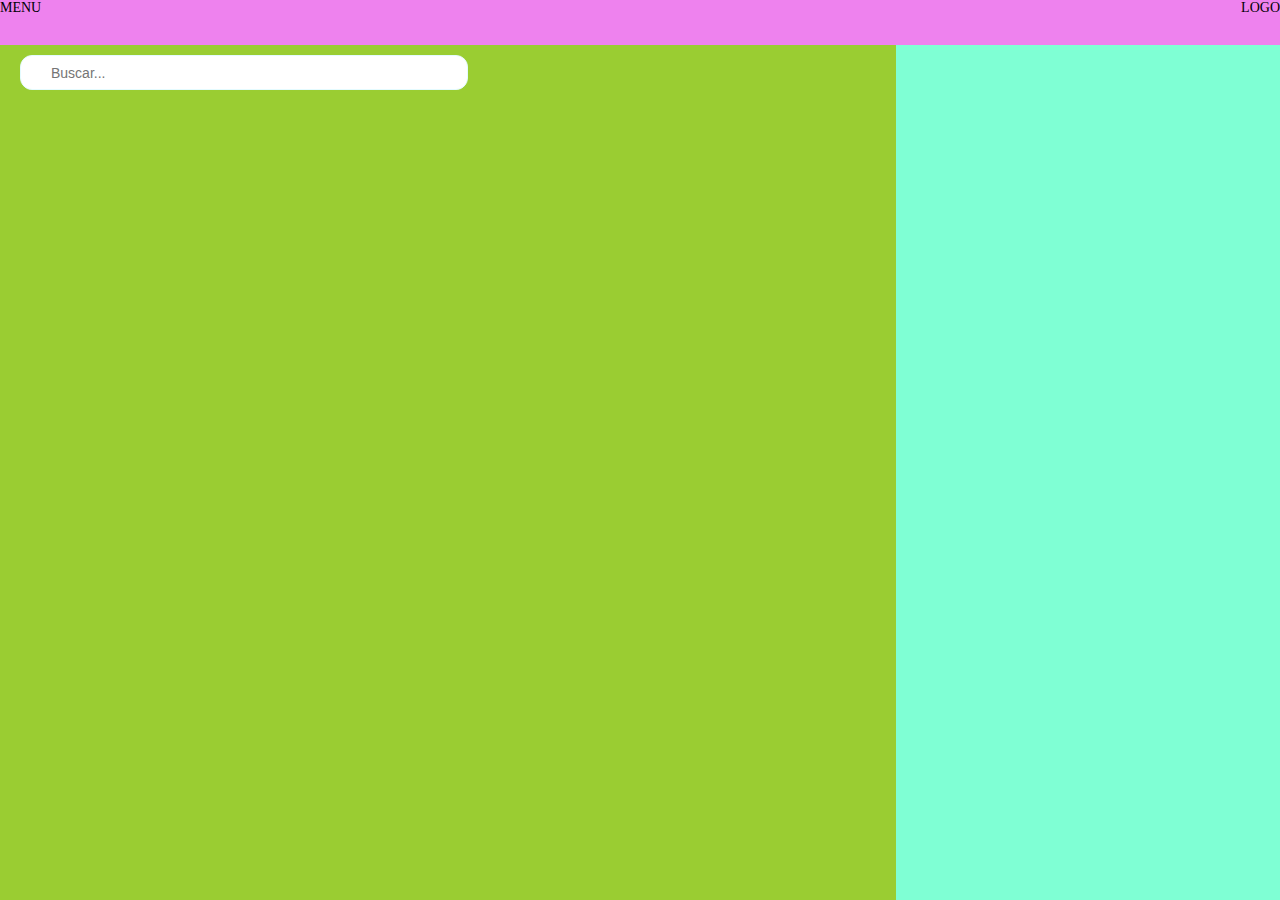
==== index.html @ 657dc542 "First steps - Developed Search bar." ====
<!DOCTYPE html>
<html lang="en">
<head>
    <meta charset="UTF-8">
    <meta http-equiv="X-UA-Compatible" content="IE=edge">
    <meta name="viewport" content="width=device-width, initial-scale=1.0">
    <link rel="stylesheet" href="https://use.fontawesome.com/releases/v5.15.2/css/all.css" integrity="sha384-vSIIfh2YWi9wW0r9iZe7RJPrKwp6bG+s9QZMoITbCckVJqGCCRhc+ccxNcdpHuYu" crossorigin="anonymous">
    <link rel="stylesheet" href="./src/style.css">
    <title>Inventario y Ventas</title>
</head>
<body>
    <header>        
        <div class="header-container__menu">
            MENU
        </div>
        <div class="header-container__logo">
            LOGO
        </div>        
    </header>
    <main>
        <div class="main__left">
            <div class="search-bar">
                <div class="search-bar__bar-code">
                    <i class="fas fa-barcode"></i>
                </div>
                <input type="text" name="search" id="search" placeholder="Buscar..." />
                <div class="search-bar__search-icon">
                    <i class="fas fa-search"></i>
                </div>
            </div>
        </div>
        <div class="main__right">

        </div>
    </main>
</body>
</html>
---- src/style.css ----
:root {
	--primary-text: 2rem;
	--secondary-text: 1.4rem;
	--bright-blue: #e4fbff;
	--middle-blue: #b8b5ff;
	--strong-blue: #b8b5ff;
}

* {
	box-sizing: border-box;
	margin: 0;
	padding: 0;
}

html {
	font-size: 62.5%;
}

header {
	height: 5vh;
	width: 100vw;
	background-color: violet;
	font-size: var(--secondary-text);
	position: relative;
	display: flex;
	justify-content: space-between;
}

main {
	height: 95vh;
	width: 100%;
	display: flex;
}
.main__left {
	width: 70vw;
	height: 100%;
	background-color: yellowgreen;
}

.main__right {
	width: 30vw;
	height: 100%;
	background-color: aquamarine;
}

.search-bar {
	width: 50%;
	height: 45px;
	margin-top: 10px;
	margin-left: 20px;
	position: relative;
}

.search-bar__bar-code {
	position: absolute;
	top: calc(50% - 10px);
	left: 10px;
}

.search-bar > input {
	width: 100%;
	height: 35px;
	padding-left: 30px;
	border: 1px solid var(--bright-blue);
	border-radius: 12px;
	outline: none;
	font-size: var(--secondary-text);
}

.search-bar > input:focus {
	border: 2px solid var(--middle-blue);
}

.search-bar__search-icon {
	position: absolute;
	top: calc(50% - 10px);
	right: 15px;
}
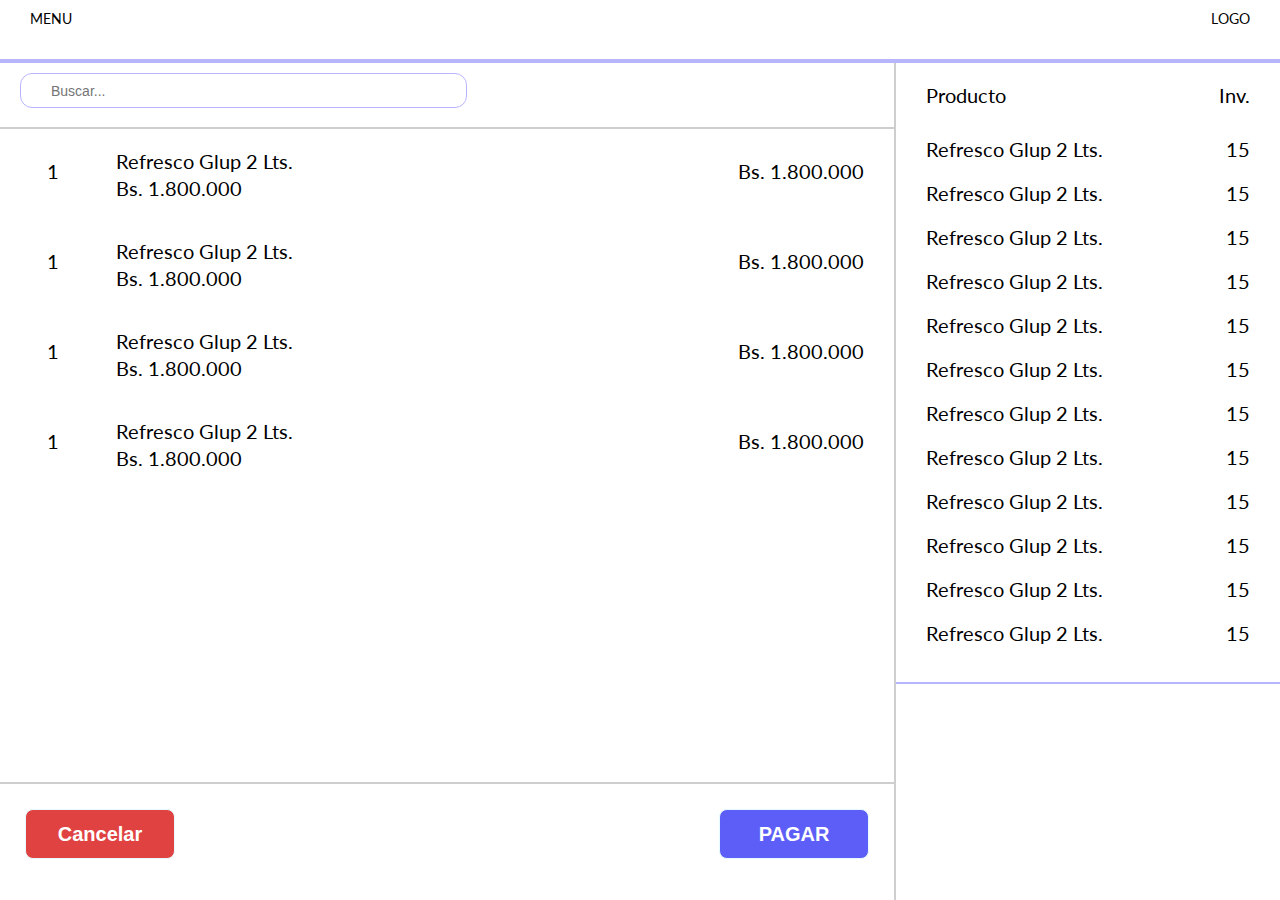
==== commit fbacd981: "Added total-container, product-list and its children - Need to add payment-method" ====
--- a/index.html
+++ b/index.html
@@ -4,6 +4,8 @@
     <meta charset="UTF-8">
     <meta http-equiv="X-UA-Compatible" content="IE=edge">
     <meta name="viewport" content="width=device-width, initial-scale=1.0">
+    <link rel="preconnect" href="https://fonts.gstatic.com">
+    <link href="https://fonts.googleapis.com/css2?family=Lato:wght@400;700&display=swap" rel="stylesheet">
     <link rel="stylesheet" href="https://use.fontawesome.com/releases/v5.15.2/css/all.css" integrity="sha384-vSIIfh2YWi9wW0r9iZe7RJPrKwp6bG+s9QZMoITbCckVJqGCCRhc+ccxNcdpHuYu" crossorigin="anonymous">
     <link rel="stylesheet" href="./src/style.css">
     <title>Inventario y Ventas</title>
@@ -28,9 +30,168 @@
                     <i class="fas fa-search"></i>
                 </div>
             </div>
+            <div class="purchase-list">
+                <article class="purchase-list__item">
+                    <div class="item__amount">
+                        <p class="amount">1</p>
+                    </div>
+                    <div class="item__description">
+                        <p class="description">Refresco Glup 2 Lts.</p>
+                        <p class="item-price__description"><span class="currency">Bs. </span>1.800.000</p>
+                    </div>
+                    <div class="item__total-price">
+                        <p class="item-price__total"><span class="currency">Bs. </span>1.800.000</p>
+                    </div>
+                </article>
+                <article class="purchase-list__item">
+                    <div class="item__amount">
+                        <p class="amount">1</p>
+                    </div>
+                    <div class="item__description">
+                        <p class="description">Refresco Glup 2 Lts.</p>
+                        <p class="item-price__description"><span class="currency">Bs. </span>1.800.000</p>
+                    </div>
+                    <div class="item__total-price">
+                        <p class="item-price__total"><span class="currency">Bs. </span>1.800.000</p>
+                    </div>
+                </article>
+                <article class="purchase-list__item">
+                    <div class="item__amount">
+                        <p class="amount">1</p>
+                    </div>
+                    <div class="item__description">
+                        <p class="description">Refresco Glup 2 Lts.</p>
+                        <p class="item-price__description"><span class="currency">Bs. </span>1.800.000</p>
+                    </div>
+                    <div class="item__total-price">
+                        <p class="item-price__total"><span class="currency">Bs. </span>1.800.000</p>
+                    </div>
+                </article>
+                <article class="purchase-list__item">
+                    <div class="item__amount">
+                        <p class="amount">1</p>
+                    </div>
+                    <div class="item__description">
+                        <p class="description">Refresco Glup 2 Lts.</p>
+                        <p class="item-price__description"><span class="currency">Bs. </span>1.800.000</p>
+                    </div>
+                    <div class="item__total-price">
+                        <p class="item-price__total"><span class="currency">Bs. </span>1.800.000</p>
+                    </div>
+                </article>
+            </div>
+            <div class="total-container">
+                <button class="total-btn cancel">Cancelar</button>
+                <button class="total-btn accept">PAGAR</button>
+            </div>
         </div>
-        <div class="main__right">
-
+        <div class="main__right">            
+            <div class="product-list">
+                <div class="product-list__header">
+                    <div class="title">
+                        <p>Producto</p>
+                    </div>
+                    <div class="stock">
+                        <p>Inv.</p>
+                    </div>
+                </div>
+                <article class="product-list__item">
+                    <div class="item__name">
+                        <p>Refresco Glup 2 Lts.</p>
+                    </div>
+                    <div class="item__stock">
+                        <p>15</p>
+                    </div>
+                </article>
+                <article class="product-list__item">
+                    <div class="item__name">
+                        <p>Refresco Glup 2 Lts.</p>
+                    </div>
+                    <div class="item__stock">
+                        <p>15</p>
+                    </div>
+                </article>
+                <article class="product-list__item">
+                    <div class="item__name">
+                        <p>Refresco Glup 2 Lts.</p>
+                    </div>
+                    <div class="item__stock">
+                        <p>15</p>
+                    </div>
+                </article>
+                <article class="product-list__item">
+                    <div class="item__name">
+                        <p>Refresco Glup 2 Lts.</p>
+                    </div>
+                    <div class="item__stock">
+                        <p>15</p>
+                    </div>
+                </article>
+                <article class="product-list__item">
+                    <div class="item__name">
+                        <p>Refresco Glup 2 Lts.</p>
+                    </div>
+                    <div class="item__stock">
+                        <p>15</p>
+                    </div>
+                </article>
+                <article class="product-list__item">
+                    <div class="item__name">
+                        <p>Refresco Glup 2 Lts.</p>
+                    </div>
+                    <div class="item__stock">
+                        <p>15</p>
+                    </div>
+                </article>
+                <article class="product-list__item">
+                    <div class="item__name">
+                        <p>Refresco Glup 2 Lts.</p>
+                    </div>
+                    <div class="item__stock">
+                        <p>15</p>
+                    </div>
+                </article>
+                <article class="product-list__item">
+                    <div class="item__name">
+                        <p>Refresco Glup 2 Lts.</p>
+                    </div>
+                    <div class="item__stock">
+                        <p>15</p>
+                    </div>
+                </article>
+                <article class="product-list__item">
+                    <div class="item__name">
+                        <p>Refresco Glup 2 Lts.</p>
+                    </div>
+                    <div class="item__stock">
+                        <p>15</p>
+                    </div>
+                </article>
+                <article class="product-list__item">
+                    <div class="item__name">
+                        <p>Refresco Glup 2 Lts.</p>
+                    </div>
+                    <div class="item__stock">
+                        <p>15</p>
+                    </div>
+                </article>
+                <article class="product-list__item">
+                    <div class="item__name">
+                        <p>Refresco Glup 2 Lts.</p>
+                    </div>
+                    <div class="item__stock">
+                        <p>15</p>
+                    </div>
+                </article>
+                <article class="product-list__item">
+                    <div class="item__name">
+                        <p>Refresco Glup 2 Lts.</p>
+                    </div>
+                    <div class="item__stock">
+                        <p>15</p>
+                    </div>
+                </article>
+            </div>
         </div>
     </main>
 </body>
--- a/src/style.css
+++ b/src/style.css
@@ -4,6 +4,7 @@
 	--bright-blue: #e4fbff;
 	--middle-blue: #b8b5ff;
 	--strong-blue: #b8b5ff;
+	--gray-border: #cecece;
 }
 
 * {
@@ -14,38 +15,41 @@
 
 html {
 	font-size: 62.5%;
+	font-family: "Lato", sans-serif;
 }
 
 header {
-	height: 5vh;
 	width: 100vw;
-	background-color: violet;
-	font-size: var(--secondary-text);
+	height: 7vh;
 	position: relative;
+	padding: 1rem 3rem 0;
 	display: flex;
 	justify-content: space-between;
+	font-size: var(--secondary-text);
+
+	border-bottom: 4px solid var(--strong-blue);
 }
 
 main {
-	height: 95vh;
+	height: 93vh;
 	width: 100%;
 	display: flex;
 }
+
 .main__left {
 	width: 70vw;
 	height: 100%;
-	background-color: yellowgreen;
+	border-right: 2px solid var(--gray-border);
 }
 
 .main__right {
 	width: 30vw;
 	height: 100%;
-	background-color: aquamarine;
 }
 
 .search-bar {
 	width: 50%;
-	height: 45px;
+	height: 6vh;
 	margin-top: 10px;
 	margin-left: 20px;
 	position: relative;
@@ -61,7 +65,7 @@
 	width: 100%;
 	height: 35px;
 	padding-left: 30px;
-	border: 1px solid var(--bright-blue);
+	border: 1px solid var(--middle-blue);
 	border-radius: 12px;
 	outline: none;
 	font-size: var(--secondary-text);
@@ -76,3 +80,112 @@
 	top: calc(50% - 10px);
 	right: 15px;
 }
+
+.purchase-list {
+	width: 100%;
+	height: 73vh;
+	display: flex;
+	flex-direction: column;
+	border-top: 2px solid var(--gray-border);
+	border-bottom: 2px solid var(--gray-border);
+}
+
+.purchase-list__item {
+	width: 98%;
+	height: 70px;
+	display: flex;
+	justify-content: space-between;
+	margin: 1rem;
+	border-radius: 8px;
+	background-color: #fff;
+}
+
+.item__amount {
+	width: 10%;
+	margin-top: 2rem;
+}
+
+.item__amount > .amount {
+	margin: 0 auto;
+	font-size: var(--primary-text);
+	text-align: center;
+}
+
+.item__description {
+	width: 70%;
+	margin-top: 1rem;
+	margin-left: 2rem;
+	font-size: var(--primary-text);
+}
+
+.item__description .description {
+	padding-bottom: 0.3rem;
+}
+
+.item__total-price {
+	width: 20%;
+	margin-top: 2rem;
+	text-align: center;
+	font-size: var(--primary-text);
+}
+
+.total-container {
+	width: 100%;
+	height: 12vh;
+	padding: 25px;
+	display: flex;
+	justify-content: space-between;
+}
+
+.total-btn {
+	width: 150px;
+	height: 50px;
+	color: white;
+	font-size: var(--primary-text);
+	font-weight: 700;
+	border-radius: 8px;
+	outline: none;
+	border: 1px solid var(--bright-blue);
+}
+
+.cancel {
+	background-color: #e04242;
+}
+
+.accept {
+	background-color: #5d5df7;
+}
+
+.total-btn:focus {
+	border: 2px solid var(--middle-blue);
+}
+
+.product-list {
+	width: 100%;
+	height: 69vh;
+	padding: 2rem 3rem;
+	font-size: var(--primary-text);
+	overflow-y: scroll;
+	border-bottom: 2px solid var(--middle-blue);
+}
+
+.product-list__header {
+	width: 100%;
+	height: 6vh;
+	display: flex;
+	justify-content: space-between;
+}
+
+.product-list__header > * {
+	width: 50%;
+}
+
+.product-list__header > .stock {
+	text-align: right;
+}
+
+.product-list__item {
+	padding-bottom: 2rem;
+	display: flex;
+	justify-content: space-between;
+}
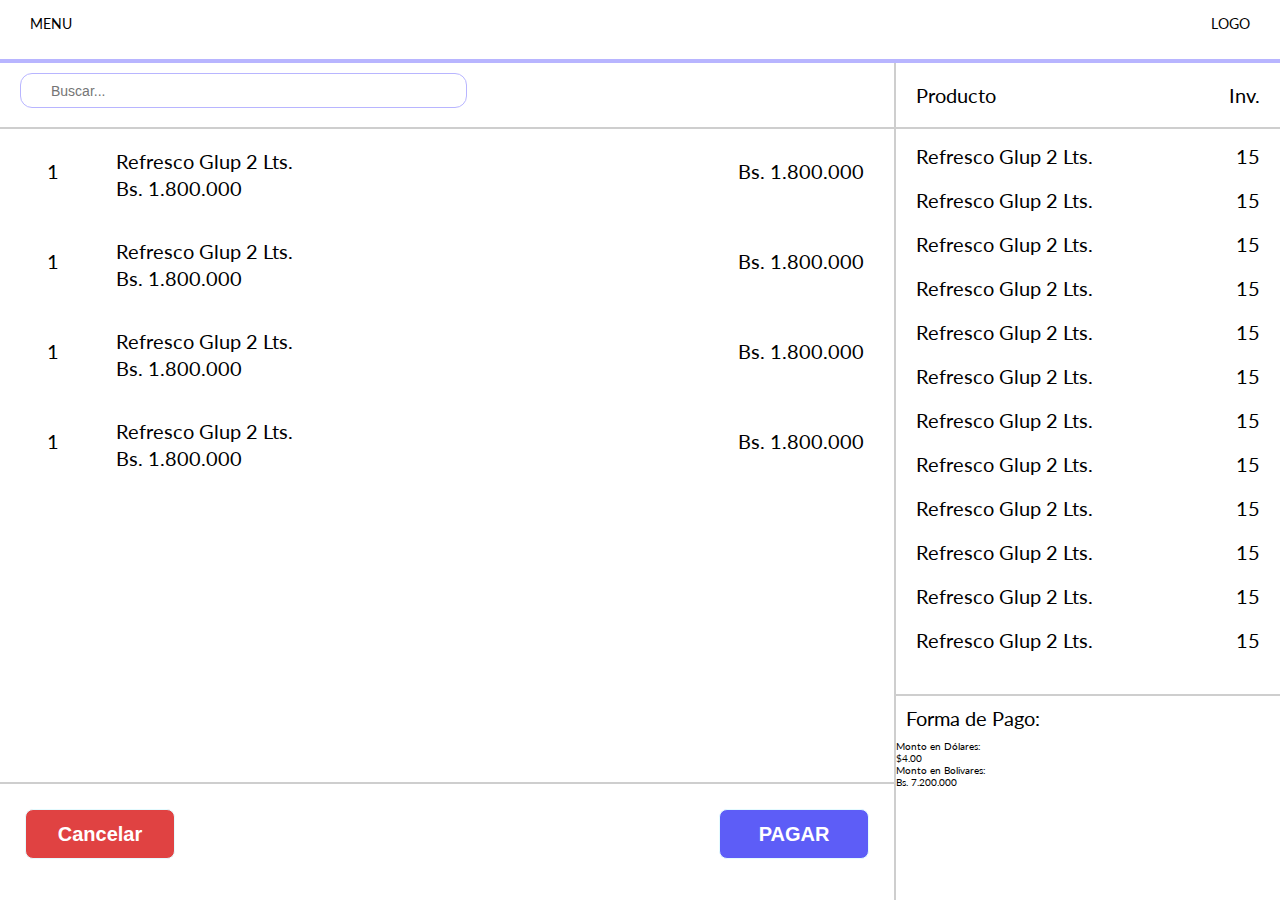
==== commit 58f79854: "stylized product-list - Still need to add payment-method" ====
--- a/index.html
+++ b/index.html
@@ -95,102 +95,117 @@
                         <p>Inv.</p>
                     </div>
                 </div>
-                <article class="product-list__item">
-                    <div class="item__name">
-                        <p>Refresco Glup 2 Lts.</p>
-                    </div>
-                    <div class="item__stock">
-                        <p>15</p>
-                    </div>
-                </article>
-                <article class="product-list__item">
-                    <div class="item__name">
-                        <p>Refresco Glup 2 Lts.</p>
-                    </div>
-                    <div class="item__stock">
-                        <p>15</p>
-                    </div>
-                </article>
-                <article class="product-list__item">
-                    <div class="item__name">
-                        <p>Refresco Glup 2 Lts.</p>
-                    </div>
-                    <div class="item__stock">
-                        <p>15</p>
-                    </div>
-                </article>
-                <article class="product-list__item">
-                    <div class="item__name">
-                        <p>Refresco Glup 2 Lts.</p>
-                    </div>
-                    <div class="item__stock">
-                        <p>15</p>
-                    </div>
-                </article>
-                <article class="product-list__item">
-                    <div class="item__name">
-                        <p>Refresco Glup 2 Lts.</p>
-                    </div>
-                    <div class="item__stock">
-                        <p>15</p>
-                    </div>
-                </article>
-                <article class="product-list__item">
-                    <div class="item__name">
-                        <p>Refresco Glup 2 Lts.</p>
-                    </div>
-                    <div class="item__stock">
-                        <p>15</p>
-                    </div>
-                </article>
-                <article class="product-list__item">
-                    <div class="item__name">
-                        <p>Refresco Glup 2 Lts.</p>
-                    </div>
-                    <div class="item__stock">
-                        <p>15</p>
-                    </div>
-                </article>
-                <article class="product-list__item">
-                    <div class="item__name">
-                        <p>Refresco Glup 2 Lts.</p>
-                    </div>
-                    <div class="item__stock">
-                        <p>15</p>
-                    </div>
-                </article>
-                <article class="product-list__item">
-                    <div class="item__name">
-                        <p>Refresco Glup 2 Lts.</p>
-                    </div>
-                    <div class="item__stock">
-                        <p>15</p>
-                    </div>
-                </article>
-                <article class="product-list__item">
-                    <div class="item__name">
-                        <p>Refresco Glup 2 Lts.</p>
-                    </div>
-                    <div class="item__stock">
-                        <p>15</p>
-                    </div>
-                </article>
-                <article class="product-list__item">
-                    <div class="item__name">
-                        <p>Refresco Glup 2 Lts.</p>
-                    </div>
-                    <div class="item__stock">
-                        <p>15</p>
-                    </div>
-                </article>
-                <article class="product-list__item">
-                    <div class="item__name">
-                        <p>Refresco Glup 2 Lts.</p>
-                    </div>
-                    <div class="item__stock">
-                        <p>15</p>
-                    </div>
-                </article>
+                <div class="product-list__container">
+                    <article class="product-list__item">
+                        <div class="item__name">
+                            <p>Refresco Glup 2 Lts.</p>
+                        </div>
+                        <div class="item__stock">
+                            <p>15</p>
+                        </div>
+                    </article>
+                    <article class="product-list__item">
+                        <div class="item__name">
+                            <p>Refresco Glup 2 Lts.</p>
+                        </div>
+                        <div class="item__stock">
+                            <p>15</p>
+                        </div>
+                    </article>
+                    <article class="product-list__item">
+                        <div class="item__name">
+                            <p>Refresco Glup 2 Lts.</p>
+                        </div>
+                        <div class="item__stock">
+                            <p>15</p>
+                        </div>
+                    </article>
+                    <article class="product-list__item">
+                        <div class="item__name">
+                            <p>Refresco Glup 2 Lts.</p>
+                        </div>
+                        <div class="item__stock">
+                            <p>15</p>
+                        </div>
+                    </article>
+                    <article class="product-list__item">
+                        <div class="item__name">
+                            <p>Refresco Glup 2 Lts.</p>
+                        </div>
+                        <div class="item__stock">
+                            <p>15</p>
+                        </div>
+                    </article>
+                    <article class="product-list__item">
+                        <div class="item__name">
+                            <p>Refresco Glup 2 Lts.</p>
+                        </div>
+                        <div class="item__stock">
+                            <p>15</p>
+                        </div>
+                    </article>
+                    <article class="product-list__item">
+                        <div class="item__name">
+                            <p>Refresco Glup 2 Lts.</p>
+                        </div>
+                        <div class="item__stock">
+                            <p>15</p>
+                        </div>
+                    </article>
+                    <article class="product-list__item">
+                        <div class="item__name">
+                            <p>Refresco Glup 2 Lts.</p>
+                        </div>
+                        <div class="item__stock">
+                            <p>15</p>
+                        </div>
+                    </article>
+                    <article class="product-list__item">
+                        <div class="item__name">
+                            <p>Refresco Glup 2 Lts.</p>
+                        </div>
+                        <div class="item__stock">
+                            <p>15</p>
+                        </div>
+                    </article>
+                    <article class="product-list__item">
+                        <div class="item__name">
+                            <p>Refresco Glup 2 Lts.</p>
+                        </div>
+                        <div class="item__stock">
+                            <p>15</p>
+                        </div>
+                    </article>
+                    <article class="product-list__item">
+                        <div class="item__name">
+                            <p>Refresco Glup 2 Lts.</p>
+                        </div>
+                        <div class="item__stock">
+                            <p>15</p>
+                        </div>
+                    </article>
+                    <article class="product-list__item">
+                        <div class="item__name">
+                            <p>Refresco Glup 2 Lts.</p>
+                        </div>
+                        <div class="item__stock">
+                            <p>15</p>
+                        </div>
+                    </article>
+                </div>
+            </div>
+            <div class="payment-method">
+                <div class="payment-method__header">
+                    <p>Forma de Pago:</p>
+                </div>
+                <div class="dollar-amount">
+                    <p>Monto en Dólares:</p>
+                    <p>$4.00</p>
+                </div>
+                <div class="bs-amount">
+                    <p>Monto en Bolivares:</p>
+                    <p>Bs. 7.200.000</p>
+                </div>
             </div>
         </div>
     </main>
--- a/src/style.css
+++ b/src/style.css
@@ -22,7 +22,7 @@
 	width: 100vw;
 	height: 7vh;
 	position: relative;
-	padding: 1rem 3rem 0;
+	padding: 1.5rem 3rem 0;
 	display: flex;
 	justify-content: space-between;
 	font-size: var(--secondary-text);
@@ -163,17 +163,17 @@
 .product-list {
 	width: 100%;
 	height: 69vh;
-	padding: 2rem 3rem;
-	font-size: var(--primary-text);
-	overflow-y: scroll;
-	border-bottom: 2px solid var(--middle-blue);
+	font-size: var(--primary-text);
 }
 
 .product-list__header {
 	width: 100%;
 	height: 6vh;
 	display: flex;
-	justify-content: space-between;
+	padding: 0.8rem 2rem;
+	margin-top: 1.2rem;
+	justify-content: space-between;
+	border-bottom: 2px solid var(--gray-border);
 }
 
 .product-list__header > * {
@@ -184,8 +184,32 @@
 	text-align: right;
 }
 
+.product-list__container {
+	width: 100%;
+	height: 63vh;
+	padding: 1.5rem 2rem 0;
+	overflow-y: scroll;
+	border-bottom: 2px solid var(--gray-border);
+}
+
+.product-list__container::-webkit-scrollbar {
+	width: 8px;
+	height: 100%;
+	background-color: var(--gray-border);
+}
+
+.product-list__container::-webkit-scrollbar-thumb {
+	background-color: #a4a4a4;
+}
+
 .product-list__item {
 	padding-bottom: 2rem;
 	display: flex;
 	justify-content: space-between;
 }
+
+.payment-method__header {
+	display: block;
+	font-size: var(--primary-text);
+	padding: 1rem;
+}
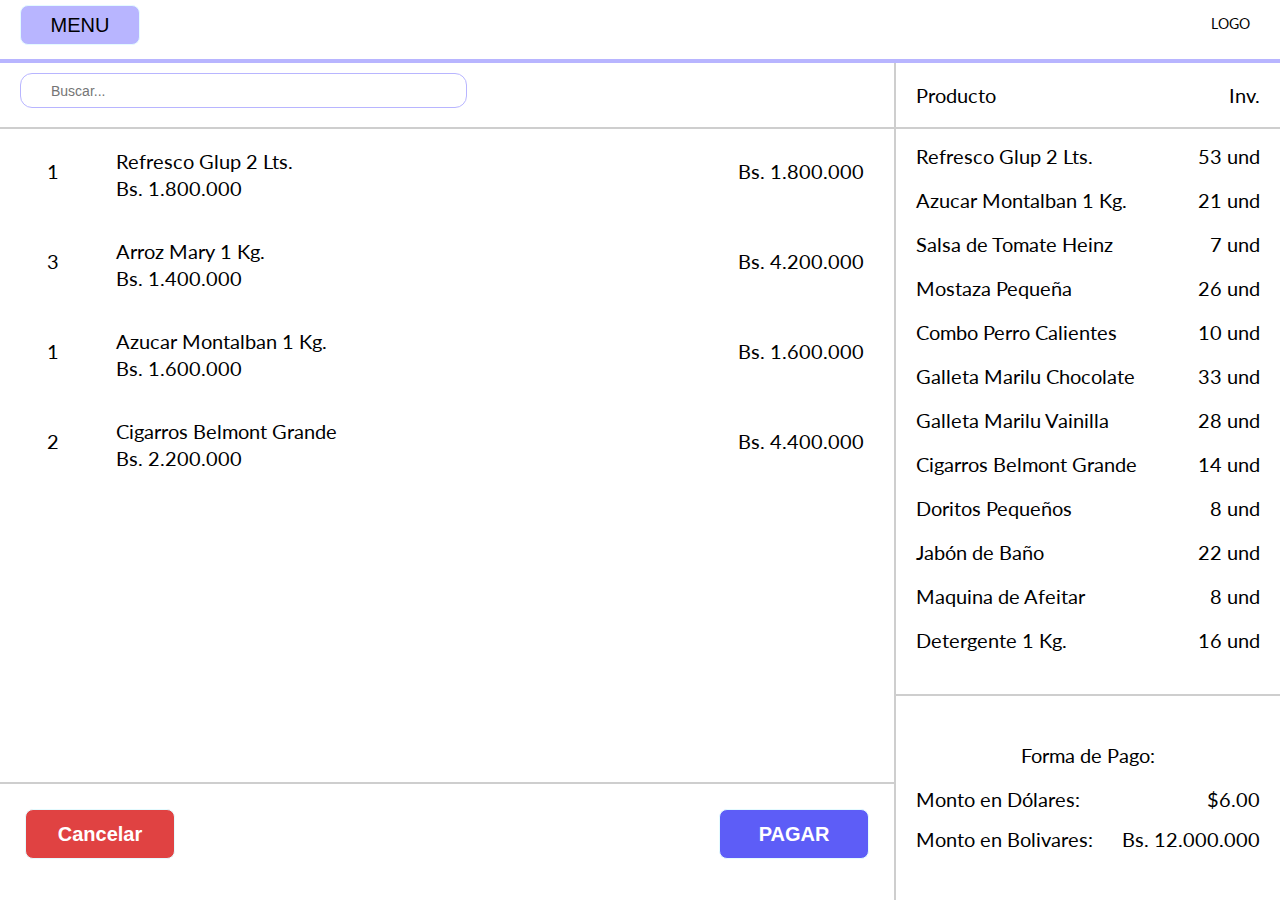
==== commit c7ea4b47: "feat(reports page) add reports page. Add style to headers" ====
--- a/index.html
+++ b/index.html
@@ -4,6 +4,7 @@
     <meta charset="UTF-8">
     <meta http-equiv="X-UA-Compatible" content="IE=edge">
     <meta name="viewport" content="width=device-width, initial-scale=1.0">
+    <meta name="description" content="Sistema de Inventario y Ventas">
     <link rel="preconnect" href="https://fonts.gstatic.com">
     <link href="https://fonts.googleapis.com/css2?family=Lato:wght@400;700&display=swap" rel="stylesheet">
     <link rel="stylesheet" href="https://use.fontawesome.com/releases/v5.15.2/css/all.css" integrity="sha384-vSIIfh2YWi9wW0r9iZe7RJPrKwp6bG+s9QZMoITbCckVJqGCCRhc+ccxNcdpHuYu" crossorigin="anonymous">
@@ -13,14 +14,20 @@
 <body>
     <header>        
         <div class="header-container__menu">
-            MENU
+            <button id="menu-btn" class="menu-btn">MENU</button>
+            <ul id="menu-list" class="menu-content">
+                <li><a href="./reports.html">Reportes</a></li>
+                <li>Inventario</li>
+                <li>Cierre de Caja</li>
+                <li>Cerrar Sistema</li>
+            </ul>
         </div>
         <div class="header-container__logo">
             LOGO
         </div>        
     </header>
     <main>
-        <div class="main__left">
+	    <div class="main__left">
             <div class="search-bar">
                 <div class="search-bar__bar-code">
                     <i class="fas fa-barcode"></i>
@@ -45,38 +52,38 @@
                 </article>
                 <article class="purchase-list__item">
                     <div class="item__amount">
+                        <p class="amount">3</p>
+                    </div>
+                    <div class="item__description">
+                        <p class="description">Arroz Mary 1 Kg.</p>
+                        <p class="item-price__description"><span class="currency">Bs. </span>1.400.000</p>
+                    </div>
+                    <div class="item__total-price">
+                        <p class="item-price__total"><span class="currency">Bs. </span>4.200.000</p>
+                    </div>
+                </article>
+                <article class="purchase-list__item">
+                    <div class="item__amount">
                         <p class="amount">1</p>
                     </div>
                     <div class="item__description">
-                        <p class="description">Refresco Glup 2 Lts.</p>
-                        <p class="item-price__description"><span class="currency">Bs. </span>1.800.000</p>
-                    </div>
-                    <div class="item__total-price">
-                        <p class="item-price__total"><span class="currency">Bs. </span>1.800.000</p>
-                    </div>
-                </article>
-                <article class="purchase-list__item">
-                    <div class="item__amount">
-                        <p class="amount">1</p>
-                    </div>
-                    <div class="item__description">
-                        <p class="description">Refresco Glup 2 Lts.</p>
-                        <p class="item-price__description"><span class="currency">Bs. </span>1.800.000</p>
-                    </div>
-                    <div class="item__total-price">
-                        <p class="item-price__total"><span class="currency">Bs. </span>1.800.000</p>
-                    </div>
-                </article>
-                <article class="purchase-list__item">
-                    <div class="item__amount">
-                        <p class="amount">1</p>
-                    </div>
-                    <div class="item__description">
-                        <p class="description">Refresco Glup 2 Lts.</p>
-                        <p class="item-price__description"><span class="currency">Bs. </span>1.800.000</p>
-                    </div>
-                    <div class="item__total-price">
-                        <p class="item-price__total"><span class="currency">Bs. </span>1.800.000</p>
+                        <p class="description">Azucar Montalban 1 Kg.</p>
+                        <p class="item-price__description"><span class="currency">Bs. </span>1.600.000</p>
+                    </div>
+                    <div class="item__total-price">
+                        <p class="item-price__total"><span class="currency">Bs. </span>1.600.000</p>
+                    </div>
+                </article>
+                <article class="purchase-list__item">
+                    <div class="item__amount">
+                        <p class="amount">2</p>
+                    </div>
+                    <div class="item__description">
+                        <p class="description">Cigarros Belmont Grande</p>
+                        <p class="item-price__description"><span class="currency">Bs. </span>2.200.000</p>
+                    </div>
+                    <div class="item__total-price">
+                        <p class="item-price__total"><span class="currency">Bs. </span>4.400.000</p>
                     </div>
                 </article>
             </div>
@@ -101,95 +108,95 @@
                             <p>Refresco Glup 2 Lts.</p>
                         </div>
                         <div class="item__stock">
-                            <p>15</p>
-                        </div>
-                    </article>
-                    <article class="product-list__item">
-                        <div class="item__name">
-                            <p>Refresco Glup 2 Lts.</p>
-                        </div>
-                        <div class="item__stock">
-                            <p>15</p>
-                        </div>
-                    </article>
-                    <article class="product-list__item">
-                        <div class="item__name">
-                            <p>Refresco Glup 2 Lts.</p>
-                        </div>
-                        <div class="item__stock">
-                            <p>15</p>
-                        </div>
-                    </article>
-                    <article class="product-list__item">
-                        <div class="item__name">
-                            <p>Refresco Glup 2 Lts.</p>
-                        </div>
-                        <div class="item__stock">
-                            <p>15</p>
-                        </div>
-                    </article>
-                    <article class="product-list__item">
-                        <div class="item__name">
-                            <p>Refresco Glup 2 Lts.</p>
-                        </div>
-                        <div class="item__stock">
-                            <p>15</p>
-                        </div>
-                    </article>
-                    <article class="product-list__item">
-                        <div class="item__name">
-                            <p>Refresco Glup 2 Lts.</p>
-                        </div>
-                        <div class="item__stock">
-                            <p>15</p>
-                        </div>
-                    </article>
-                    <article class="product-list__item">
-                        <div class="item__name">
-                            <p>Refresco Glup 2 Lts.</p>
-                        </div>
-                        <div class="item__stock">
-                            <p>15</p>
-                        </div>
-                    </article>
-                    <article class="product-list__item">
-                        <div class="item__name">
-                            <p>Refresco Glup 2 Lts.</p>
-                        </div>
-                        <div class="item__stock">
-                            <p>15</p>
-                        </div>
-                    </article>
-                    <article class="product-list__item">
-                        <div class="item__name">
-                            <p>Refresco Glup 2 Lts.</p>
-                        </div>
-                        <div class="item__stock">
-                            <p>15</p>
-                        </div>
-                    </article>
-                    <article class="product-list__item">
-                        <div class="item__name">
-                            <p>Refresco Glup 2 Lts.</p>
-                        </div>
-                        <div class="item__stock">
-                            <p>15</p>
-                        </div>
-                    </article>
-                    <article class="product-list__item">
-                        <div class="item__name">
-                            <p>Refresco Glup 2 Lts.</p>
-                        </div>
-                        <div class="item__stock">
-                            <p>15</p>
-                        </div>
-                    </article>
-                    <article class="product-list__item">
-                        <div class="item__name">
-                            <p>Refresco Glup 2 Lts.</p>
-                        </div>
-                        <div class="item__stock">
-                            <p>15</p>
+                            <p>53 und</p>
+                        </div>
+                    </article>
+                    <article class="product-list__item">
+                        <div class="item__name">
+                            <p>Azucar Montalban 1 Kg.</p>
+                        </div>
+                        <div class="item__stock">
+                            <p>21 und</p>
+                        </div>
+                    </article>
+                    <article class="product-list__item">
+                        <div class="item__name">
+                            <p>Salsa de Tomate Heinz</p>
+                        </div>
+                        <div class="item__stock">
+                            <p>7 und</p>
+                        </div>
+                    </article>
+                    <article class="product-list__item">
+                        <div class="item__name">
+                            <p>Mostaza Pequeña</p>
+                        </div>
+                        <div class="item__stock">
+                            <p>26 und</p>
+                        </div>
+                    </article>
+                    <article class="product-list__item">
+                        <div class="item__name">
+                            <p>Combo Perro Calientes</p>
+                        </div>
+                        <div class="item__stock">
+                            <p>10 und</p>
+                        </div>
+                    </article>
+                    <article class="product-list__item">
+                        <div class="item__name">
+                            <p>Galleta Marilu Chocolate</p>
+                        </div>
+                        <div class="item__stock">
+                            <p>33 und</p>
+                        </div>
+                    </article>
+                    <article class="product-list__item">
+                        <div class="item__name">
+                            <p>Galleta Marilu Vainilla</p>
+                        </div>
+                        <div class="item__stock">
+                            <p>28 und</p>
+                        </div>
+                    </article>
+                    <article class="product-list__item">
+                        <div class="item__name">
+                            <p>Cigarros Belmont Grande</p>
+                        </div>
+                        <div class="item__stock">
+                            <p>14 und</p>
+                        </div>
+                    </article>
+                    <article class="product-list__item">
+                        <div class="item__name">
+                            <p>Doritos Pequeños</p>
+                        </div>
+                        <div class="item__stock">
+                            <p>8 und</p>
+                        </div>
+                    </article>
+                    <article class="product-list__item">
+                        <div class="item__name">
+                            <p>Jabón de Baño</p>
+                        </div>
+                        <div class="item__stock">
+                            <p>22 und</p>
+                        </div>
+                    </article>
+                    <article class="product-list__item">
+                        <div class="item__name">
+                            <p>Maquina de Afeitar</p>
+                        </div>
+                        <div class="item__stock">
+                            <p>8 und</p>
+                        </div>
+                    </article>
+                    <article class="product-list__item">
+                        <div class="item__name">
+                            <p>Detergente 1 Kg.</p>
+                        </div>
+                        <div class="item__stock">
+                            <p>16 und</p>
                         </div>
                     </article>
                 </div>
@@ -200,14 +207,15 @@
                 </div>
                 <div class="dollar-amount">
                     <p>Monto en Dólares:</p>
-                    <p>$4.00</p>
+                    <p>$6.00</p>
                 </div>
                 <div class="bs-amount">
                     <p>Monto en Bolivares:</p>
-                    <p>Bs. 7.200.000</p>
+                    <p>Bs. 12.000.000</p>
                 </div>
             </div>
         </div>
     </main>
+    <script src="./src/index.js"></script>
 </body>
-</html>+</html>
--- a/src/style.css
+++ b/src/style.css
@@ -22,18 +22,76 @@
 	width: 100vw;
 	height: 7vh;
 	position: relative;
-	padding: 1.5rem 3rem 0;
 	display: flex;
 	justify-content: space-between;
 	font-size: var(--secondary-text);
-
 	border-bottom: 4px solid var(--strong-blue);
 }
-
+a {
+	text-decoration: none;
+	color: #fff;
+}
 main {
 	height: 93vh;
 	width: 100%;
 	display: flex;
+}
+
+button,
+.menu-content > li,
+.item__name {
+	cursor: pointer;
+}
+
+.header-container__menu {
+	width: 90%;
+	display: flex;
+}
+
+.header-container__menu > button {
+	width: 120px;
+	height: 40px;
+	margin: 0.5rem 2rem 0;
+	display: flex;
+	justify-content: center;
+	align-items: center;
+	font-size: var(--primary-text);
+	font-weight: 400;
+	background-color: var(--middle-blue);
+	border-radius: 8px;
+	outline: none;
+	border: 1px solid var(--bright-blue);
+}
+
+.menu-content {
+	list-style: none;
+	display: none;
+	margin: 0.5rem;
+	opacity: 0;
+	visibility: hidden;
+}
+
+.header-container__menu > .show {
+	display: flex;
+	opacity: 1;
+	visibility: visible;
+}
+
+.header-container__menu ul > li {
+	width: 120px;
+	height: 40px;
+	display: flex;
+	justify-content: center;
+	align-items: center;
+	margin-right: 1rem;
+	color: #fff;
+	font-size: var(--secondary-text);
+	background-color: #5d5df7;
+	border-radius: 8px;
+}
+
+.header-container__logo {
+	padding: 1.5rem 3rem 0;
 }
 
 .main__left {
@@ -57,8 +115,9 @@
 
 .search-bar__bar-code {
 	position: absolute;
-	top: calc(50% - 10px);
+	top: calc(50% - 15px);
 	left: 10px;
+	font-size: 1.6rem;
 }
 
 .search-bar > input {
@@ -77,8 +136,9 @@
 
 .search-bar__search-icon {
 	position: absolute;
-	top: calc(50% - 10px);
+	top: calc(50% - 15px);
 	right: 15px;
+	font-size: 1.6rem;
 }
 
 .purchase-list {
@@ -208,8 +268,26 @@
 	justify-content: space-between;
 }
 
+.payment-method {
+	width: 100%;
+	height: 22vh;
+	display: flex;
+	flex-direction: column;
+	align-items: center;
+	justify-content: center;
+}
 .payment-method__header {
 	display: block;
 	font-size: var(--primary-text);
 	padding: 1rem;
 }
+
+.dollar-amount,
+.bs-amount {
+	width: 100%;
+	height: 40px;
+	padding: 1rem 2rem;
+	display: flex;
+	justify-content: space-between;
+	font-size: var(--primary-text);
+}
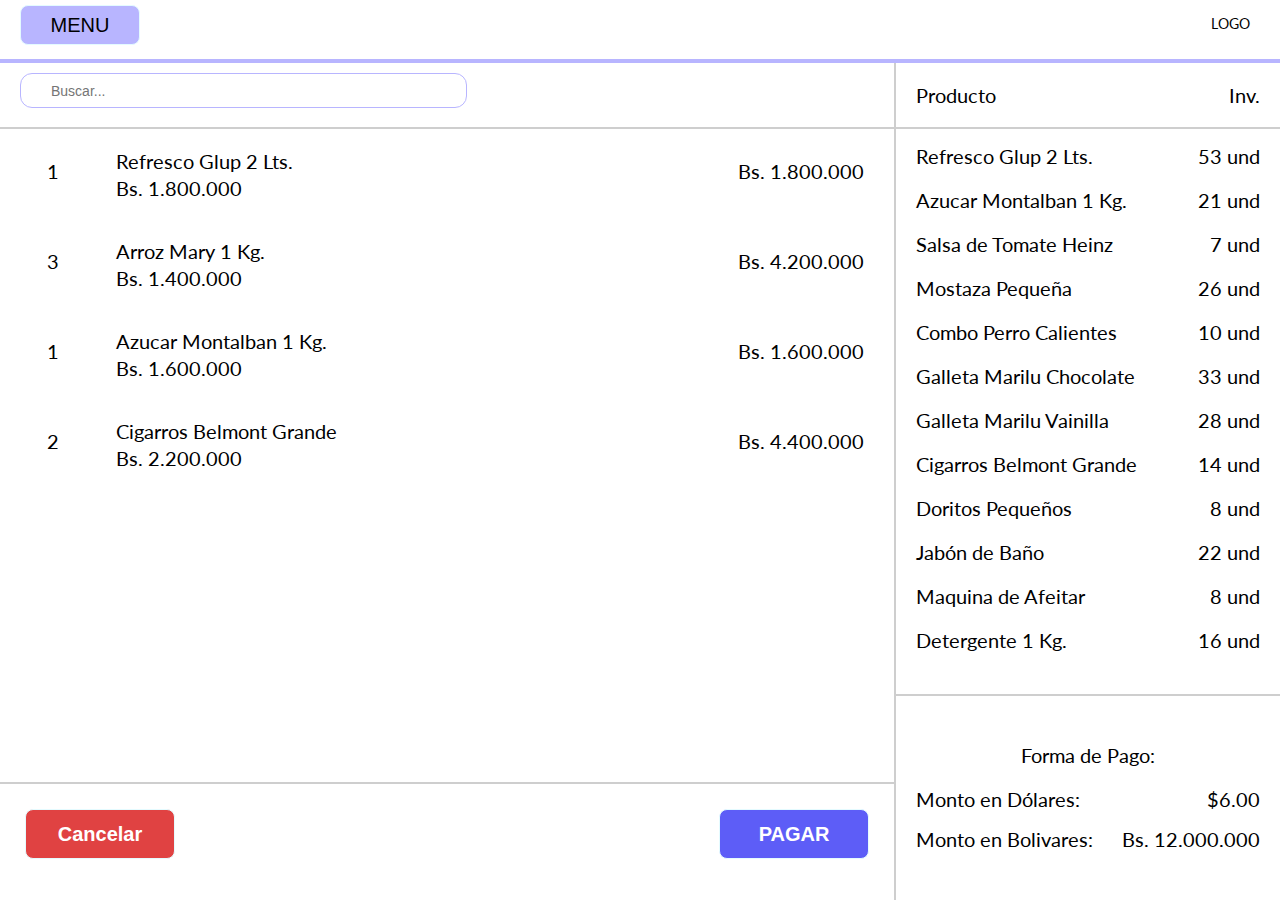
==== commit a6ce7e3a: "fixed menu nav" ====
--- a/index.html
+++ b/index.html
@@ -1,221 +1,245 @@
 <!DOCTYPE html>
 <html lang="en">
-<head>
-    <meta charset="UTF-8">
-    <meta http-equiv="X-UA-Compatible" content="IE=edge">
-    <meta name="viewport" content="width=device-width, initial-scale=1.0">
-    <meta name="description" content="Sistema de Inventario y Ventas">
-    <link rel="preconnect" href="https://fonts.gstatic.com">
-    <link href="https://fonts.googleapis.com/css2?family=Lato:wght@400;700&display=swap" rel="stylesheet">
-    <link rel="stylesheet" href="https://use.fontawesome.com/releases/v5.15.2/css/all.css" integrity="sha384-vSIIfh2YWi9wW0r9iZe7RJPrKwp6bG+s9QZMoITbCckVJqGCCRhc+ccxNcdpHuYu" crossorigin="anonymous">
-    <link rel="stylesheet" href="./src/style.css">
+  <head>
+    <meta charset="UTF-8" />
+    <meta http-equiv="X-UA-Compatible" content="IE=edge" />
+    <meta name="viewport" content="width=device-width, initial-scale=1.0" />
+    <meta name="description" content="Sistema de Inventario y Ventas" />
+    <link rel="preconnect" href="https://fonts.gstatic.com" />
+    <link
+      href="https://fonts.googleapis.com/css2?family=Lato:wght@400;700&display=swap"
+      rel="stylesheet"
+    />
+    <link
+      rel="stylesheet"
+      href="https://use.fontawesome.com/releases/v5.15.2/css/all.css"
+      integrity="sha384-vSIIfh2YWi9wW0r9iZe7RJPrKwp6bG+s9QZMoITbCckVJqGCCRhc+ccxNcdpHuYu"
+      crossorigin="anonymous"
+    />
+    <link rel="stylesheet" href="./src/style.css" />
     <title>Inventario y Ventas</title>
-</head>
-<body>
-    <header>        
-        <div class="header-container__menu">
-            <button id="menu-btn" class="menu-btn">MENU</button>
-            <ul id="menu-list" class="menu-content">
-                <li><a href="./reports.html">Reportes</a></li>
-                <li>Inventario</li>
-                <li>Cierre de Caja</li>
-                <li>Cerrar Sistema</li>
-            </ul>
-        </div>
-        <div class="header-container__logo">
-            LOGO
-        </div>        
+  </head>
+  <body>
+    <header>
+      <div class="header-container__menu">
+        <button id="menu-btn" class="menu-btn">MENU</button>
+        <ul id="menu-list" class="menu-content">
+          <li><a href="./reports.html">Reportes</a></li>
+        </ul>
+      </div>
+      <div class="header-container__logo">LOGO</div>
     </header>
     <main>
-	    <div class="main__left">
-            <div class="search-bar">
-                <div class="search-bar__bar-code">
-                    <i class="fas fa-barcode"></i>
-                </div>
-                <input type="text" name="search" id="search" placeholder="Buscar..." />
-                <div class="search-bar__search-icon">
-                    <i class="fas fa-search"></i>
-                </div>
-            </div>
-            <div class="purchase-list">
-                <article class="purchase-list__item">
-                    <div class="item__amount">
-                        <p class="amount">1</p>
-                    </div>
-                    <div class="item__description">
-                        <p class="description">Refresco Glup 2 Lts.</p>
-                        <p class="item-price__description"><span class="currency">Bs. </span>1.800.000</p>
-                    </div>
-                    <div class="item__total-price">
-                        <p class="item-price__total"><span class="currency">Bs. </span>1.800.000</p>
-                    </div>
-                </article>
-                <article class="purchase-list__item">
-                    <div class="item__amount">
-                        <p class="amount">3</p>
-                    </div>
-                    <div class="item__description">
-                        <p class="description">Arroz Mary 1 Kg.</p>
-                        <p class="item-price__description"><span class="currency">Bs. </span>1.400.000</p>
-                    </div>
-                    <div class="item__total-price">
-                        <p class="item-price__total"><span class="currency">Bs. </span>4.200.000</p>
-                    </div>
-                </article>
-                <article class="purchase-list__item">
-                    <div class="item__amount">
-                        <p class="amount">1</p>
-                    </div>
-                    <div class="item__description">
-                        <p class="description">Azucar Montalban 1 Kg.</p>
-                        <p class="item-price__description"><span class="currency">Bs. </span>1.600.000</p>
-                    </div>
-                    <div class="item__total-price">
-                        <p class="item-price__total"><span class="currency">Bs. </span>1.600.000</p>
-                    </div>
-                </article>
-                <article class="purchase-list__item">
-                    <div class="item__amount">
-                        <p class="amount">2</p>
-                    </div>
-                    <div class="item__description">
-                        <p class="description">Cigarros Belmont Grande</p>
-                        <p class="item-price__description"><span class="currency">Bs. </span>2.200.000</p>
-                    </div>
-                    <div class="item__total-price">
-                        <p class="item-price__total"><span class="currency">Bs. </span>4.400.000</p>
-                    </div>
-                </article>
-            </div>
-            <div class="total-container">
-                <button class="total-btn cancel">Cancelar</button>
-                <button class="total-btn accept">PAGAR</button>
-            </div>
-        </div>
-        <div class="main__right">            
-            <div class="product-list">
-                <div class="product-list__header">
-                    <div class="title">
-                        <p>Producto</p>
-                    </div>
-                    <div class="stock">
-                        <p>Inv.</p>
-                    </div>
-                </div>
-                <div class="product-list__container">
-                    <article class="product-list__item">
-                        <div class="item__name">
-                            <p>Refresco Glup 2 Lts.</p>
-                        </div>
-                        <div class="item__stock">
-                            <p>53 und</p>
-                        </div>
-                    </article>
-                    <article class="product-list__item">
-                        <div class="item__name">
-                            <p>Azucar Montalban 1 Kg.</p>
-                        </div>
-                        <div class="item__stock">
-                            <p>21 und</p>
-                        </div>
-                    </article>
-                    <article class="product-list__item">
-                        <div class="item__name">
-                            <p>Salsa de Tomate Heinz</p>
-                        </div>
-                        <div class="item__stock">
-                            <p>7 und</p>
-                        </div>
-                    </article>
-                    <article class="product-list__item">
-                        <div class="item__name">
-                            <p>Mostaza Pequeña</p>
-                        </div>
-                        <div class="item__stock">
-                            <p>26 und</p>
-                        </div>
-                    </article>
-                    <article class="product-list__item">
-                        <div class="item__name">
-                            <p>Combo Perro Calientes</p>
-                        </div>
-                        <div class="item__stock">
-                            <p>10 und</p>
-                        </div>
-                    </article>
-                    <article class="product-list__item">
-                        <div class="item__name">
-                            <p>Galleta Marilu Chocolate</p>
-                        </div>
-                        <div class="item__stock">
-                            <p>33 und</p>
-                        </div>
-                    </article>
-                    <article class="product-list__item">
-                        <div class="item__name">
-                            <p>Galleta Marilu Vainilla</p>
-                        </div>
-                        <div class="item__stock">
-                            <p>28 und</p>
-                        </div>
-                    </article>
-                    <article class="product-list__item">
-                        <div class="item__name">
-                            <p>Cigarros Belmont Grande</p>
-                        </div>
-                        <div class="item__stock">
-                            <p>14 und</p>
-                        </div>
-                    </article>
-                    <article class="product-list__item">
-                        <div class="item__name">
-                            <p>Doritos Pequeños</p>
-                        </div>
-                        <div class="item__stock">
-                            <p>8 und</p>
-                        </div>
-                    </article>
-                    <article class="product-list__item">
-                        <div class="item__name">
-                            <p>Jabón de Baño</p>
-                        </div>
-                        <div class="item__stock">
-                            <p>22 und</p>
-                        </div>
-                    </article>
-                    <article class="product-list__item">
-                        <div class="item__name">
-                            <p>Maquina de Afeitar</p>
-                        </div>
-                        <div class="item__stock">
-                            <p>8 und</p>
-                        </div>
-                    </article>
-                    <article class="product-list__item">
-                        <div class="item__name">
-                            <p>Detergente 1 Kg.</p>
-                        </div>
-                        <div class="item__stock">
-                            <p>16 und</p>
-                        </div>
-                    </article>
-                </div>
-            </div>
-            <div class="payment-method">
-                <div class="payment-method__header">
-                    <p>Forma de Pago:</p>
-                </div>
-                <div class="dollar-amount">
-                    <p>Monto en Dólares:</p>
-                    <p>$6.00</p>
-                </div>
-                <div class="bs-amount">
-                    <p>Monto en Bolivares:</p>
-                    <p>Bs. 12.000.000</p>
-                </div>
-            </div>
-        </div>
+      <div class="main__left">
+        <div class="search-bar">
+          <div class="search-bar__bar-code">
+            <i class="fas fa-barcode"></i>
+          </div>
+          <input
+            type="text"
+            name="search"
+            id="search"
+            placeholder="Buscar..."
+          />
+          <div class="search-bar__search-icon">
+            <i class="fas fa-search"></i>
+          </div>
+        </div>
+        <div class="purchase-list">
+          <article class="purchase-list__item">
+            <div class="item__amount">
+              <p class="amount">1</p>
+            </div>
+            <div class="item__description">
+              <p class="description">Refresco Glup 2 Lts.</p>
+              <p class="item-price__description">
+                <span class="currency">Bs. </span>1.800.000
+              </p>
+            </div>
+            <div class="item__total-price">
+              <p class="item-price__total">
+                <span class="currency">Bs. </span>1.800.000
+              </p>
+            </div>
+          </article>
+          <article class="purchase-list__item">
+            <div class="item__amount">
+              <p class="amount">3</p>
+            </div>
+            <div class="item__description">
+              <p class="description">Arroz Mary 1 Kg.</p>
+              <p class="item-price__description">
+                <span class="currency">Bs. </span>1.400.000
+              </p>
+            </div>
+            <div class="item__total-price">
+              <p class="item-price__total">
+                <span class="currency">Bs. </span>4.200.000
+              </p>
+            </div>
+          </article>
+          <article class="purchase-list__item">
+            <div class="item__amount">
+              <p class="amount">1</p>
+            </div>
+            <div class="item__description">
+              <p class="description">Azucar Montalban 1 Kg.</p>
+              <p class="item-price__description">
+                <span class="currency">Bs. </span>1.600.000
+              </p>
+            </div>
+            <div class="item__total-price">
+              <p class="item-price__total">
+                <span class="currency">Bs. </span>1.600.000
+              </p>
+            </div>
+          </article>
+          <article class="purchase-list__item">
+            <div class="item__amount">
+              <p class="amount">2</p>
+            </div>
+            <div class="item__description">
+              <p class="description">Cigarros Belmont Grande</p>
+              <p class="item-price__description">
+                <span class="currency">Bs. </span>2.200.000
+              </p>
+            </div>
+            <div class="item__total-price">
+              <p class="item-price__total">
+                <span class="currency">Bs. </span>4.400.000
+              </p>
+            </div>
+          </article>
+        </div>
+        <div class="total-container">
+          <button class="total-btn cancel">Cancelar</button>
+          <button class="total-btn accept">PAGAR</button>
+        </div>
+      </div>
+      <div class="main__right">
+        <div class="product-list">
+          <div class="product-list__header">
+            <div class="title">
+              <p>Producto</p>
+            </div>
+            <div class="stock">
+              <p>Inv.</p>
+            </div>
+          </div>
+          <div class="product-list__container">
+            <article class="product-list__item">
+              <div class="item__name">
+                <p>Refresco Glup 2 Lts.</p>
+              </div>
+              <div class="item__stock">
+                <p>53 und</p>
+              </div>
+            </article>
+            <article class="product-list__item">
+              <div class="item__name">
+                <p>Azucar Montalban 1 Kg.</p>
+              </div>
+              <div class="item__stock">
+                <p>21 und</p>
+              </div>
+            </article>
+            <article class="product-list__item">
+              <div class="item__name">
+                <p>Salsa de Tomate Heinz</p>
+              </div>
+              <div class="item__stock">
+                <p>7 und</p>
+              </div>
+            </article>
+            <article class="product-list__item">
+              <div class="item__name">
+                <p>Mostaza Pequeña</p>
+              </div>
+              <div class="item__stock">
+                <p>26 und</p>
+              </div>
+            </article>
+            <article class="product-list__item">
+              <div class="item__name">
+                <p>Combo Perro Calientes</p>
+              </div>
+              <div class="item__stock">
+                <p>10 und</p>
+              </div>
+            </article>
+            <article class="product-list__item">
+              <div class="item__name">
+                <p>Galleta Marilu Chocolate</p>
+              </div>
+              <div class="item__stock">
+                <p>33 und</p>
+              </div>
+            </article>
+            <article class="product-list__item">
+              <div class="item__name">
+                <p>Galleta Marilu Vainilla</p>
+              </div>
+              <div class="item__stock">
+                <p>28 und</p>
+              </div>
+            </article>
+            <article class="product-list__item">
+              <div class="item__name">
+                <p>Cigarros Belmont Grande</p>
+              </div>
+              <div class="item__stock">
+                <p>14 und</p>
+              </div>
+            </article>
+            <article class="product-list__item">
+              <div class="item__name">
+                <p>Doritos Pequeños</p>
+              </div>
+              <div class="item__stock">
+                <p>8 und</p>
+              </div>
+            </article>
+            <article class="product-list__item">
+              <div class="item__name">
+                <p>Jabón de Baño</p>
+              </div>
+              <div class="item__stock">
+                <p>22 und</p>
+              </div>
+            </article>
+            <article class="product-list__item">
+              <div class="item__name">
+                <p>Maquina de Afeitar</p>
+              </div>
+              <div class="item__stock">
+                <p>8 und</p>
+              </div>
+            </article>
+            <article class="product-list__item">
+              <div class="item__name">
+                <p>Detergente 1 Kg.</p>
+              </div>
+              <div class="item__stock">
+                <p>16 und</p>
+              </div>
+            </article>
+          </div>
+        </div>
+        <div class="payment-method">
+          <div class="payment-method__header">
+            <p>Forma de Pago:</p>
+          </div>
+          <div class="dollar-amount">
+            <p>Monto en Dólares:</p>
+            <p>$6.00</p>
+          </div>
+          <div class="bs-amount">
+            <p>Monto en Bolivares:</p>
+            <p>Bs. 12.000.000</p>
+          </div>
+        </div>
+      </div>
     </main>
     <script src="./src/index.js"></script>
-</body>
+  </body>
 </html>
